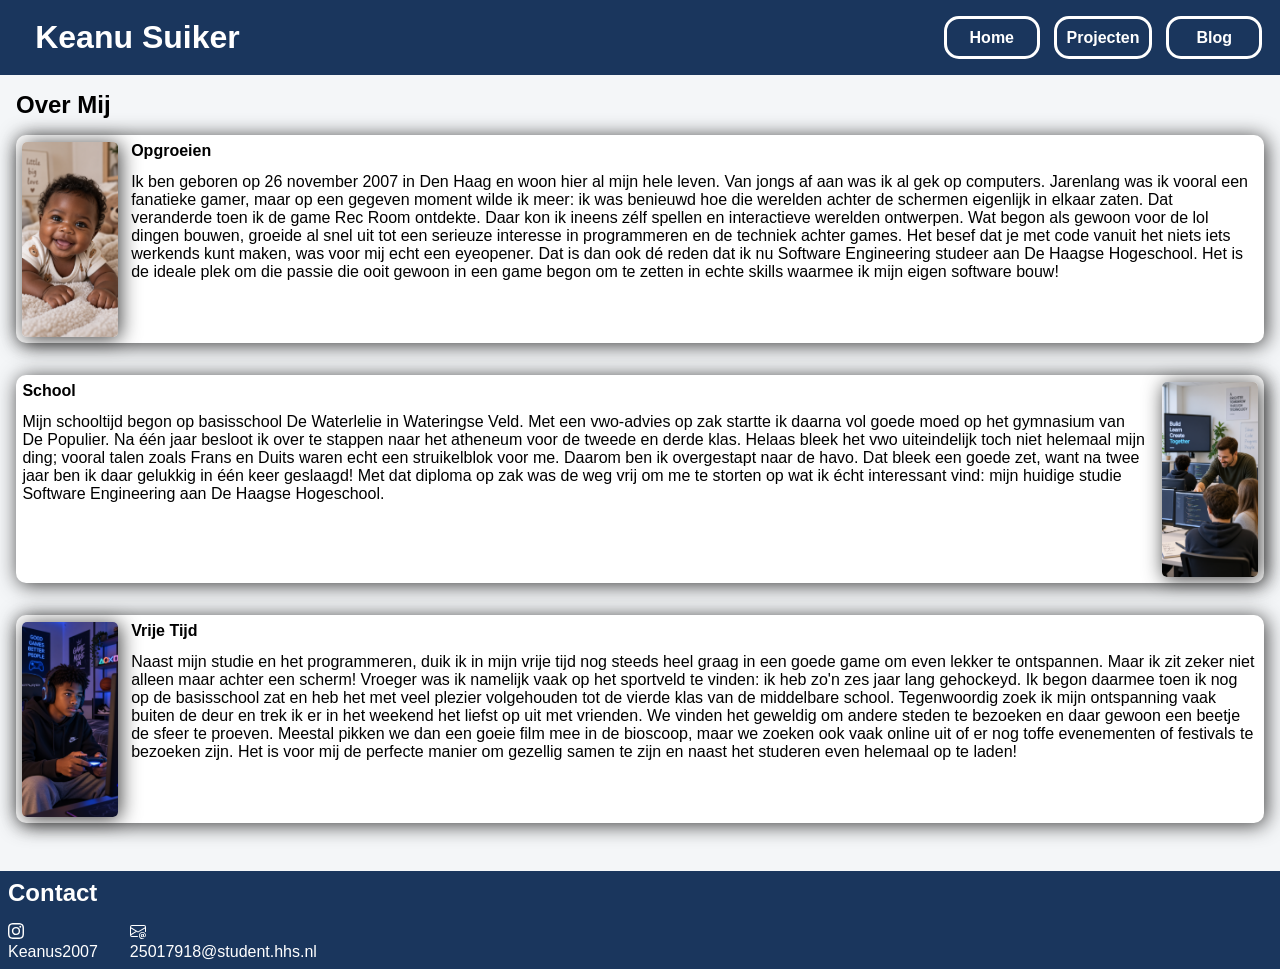
==== index.html @ 600d2376 "Lettertypes weg om prestatie te fixen" ====
<!DOCTYPE html>
<html lang="nl">
<head>
    <meta charset="UTF-8">
    <meta name="viewport" content="width=device-width, initial-scale=1.0">
    <title>WieIsKeanu</title>
    <link rel="icon" type="image/png" href="images/user.png">
    <link rel="stylesheet" href="css/algemeen.css">
    <link rel="stylesheet" href="css/index.css">
</head>
<body>
    
    <header>
        <h1>Keanu Suiker</h1>
        <nav>
            <ul>
                <li><a href="../index.html">Home</a></li>
                <li><a href="../html/projecten.html">Projecten</a></li>
                <li><a href="../html/blog.html">Blog</a></li>
            </ul>
        </nav>
    </header>

    <main>
        <section class="overmij">

                <h2>Over Mij</h2>

            <article class="kop1">

                <img src="images/Babyfoto.png" alt="Foto van baby">

                <div>

                    <h3>
                        Opgroeien
                    </h3>

                    <p>
                        Ik ben geboren op 26 november 2007 in Den Haag en woon hier al mijn hele leven. Van jongs af aan was ik al gek op computers. Jarenlang was ik vooral een fanatieke gamer, maar op een gegeven moment wilde ik meer: ik was benieuwd hoe die werelden achter de schermen eigenlijk in elkaar zaten.

                        Dat veranderde toen ik de game Rec Room ontdekte. Daar kon ik ineens zélf spellen en interactieve werelden ontwerpen. Wat begon als gewoon voor de lol dingen bouwen, groeide al snel uit tot een serieuze interesse in programmeren en de techniek achter games.

                        Het besef dat je met code vanuit het niets iets werkends kunt maken, was voor mij echt een eyeopener. Dat is dan ook dé reden dat ik nu Software Engineering studeer aan De Haagse Hogeschool. Het is de ideale plek om die passie  die ooit gewoon in een game begon om te zetten in echte skills waarmee ik mijn eigen software bouw!
                    </p>

                </div>

            </article>

        

            <article class="kop2">

                <img src="images/ITlesfoto.png" alt="foto van een schoolles">

                <div>
                    <h3> School </h3>

                    <p>
                        Mijn schooltijd begon op basisschool De Waterlelie in Wateringse Veld. Met een vwo-advies op zak startte ik daarna vol goede moed op het gymnasium van De Populier. Na één jaar besloot ik over te stappen naar het atheneum voor de tweede en derde klas. Helaas bleek het vwo uiteindelijk toch niet helemaal mijn ding; vooral talen zoals Frans en Duits waren echt een struikelblok voor me.

                        Daarom ben ik overgestapt naar de havo. Dat bleek een goede zet, want na twee jaar ben ik daar gelukkig in één keer geslaagd! Met dat diploma op zak was de weg vrij om me te storten op wat ik écht interessant vind: mijn huidige studie Software Engineering aan De Haagse Hogeschool.
                    </p>

                </div>

            </article>

            <article class="kop3">

                <img src="images/gamefoto.png" alt="foto van jongen die gamed">

                <div>

                    <h3> Vrije Tijd </h3>

                    <p>
                        Naast mijn studie en het programmeren, duik ik in mijn vrije tijd nog steeds heel graag in een goede game om even lekker te ontspannen. Maar ik zit zeker niet alleen maar achter een scherm! Vroeger was ik namelijk vaak op het sportveld te vinden: ik heb zo'n zes jaar lang gehockeyd. Ik begon daarmee toen ik nog op de basisschool zat en heb het met veel plezier volgehouden tot de vierde klas van de middelbare school.

                        Tegenwoordig zoek ik mijn ontspanning vaak buiten de deur en trek ik er in het weekend het liefst op uit met vrienden. We vinden het geweldig om andere steden te bezoeken en daar gewoon een beetje de sfeer te proeven. Meestal pikken we dan een goeie film mee in de bioscoop, maar we zoeken ook vaak online uit of er nog toffe evenementen of festivals te bezoeken zijn. Het is voor mij de perfecte manier om gezellig samen te zijn en naast het studeren even helemaal op te laden!
                    </p>

                </div>

            </article>
        </section>
    </main>

    <footer>


        <h2 id="contact"> Contact </h2>

        <!-- Social Media icoontjes van bootstrap -->

        <div class="socials">
            <div class="media">
                <a href="https://www.instagram.com/keanus2007/">
                    <svg xmlns="http://www.w3.org/2000/svg" width="16" height="16" fill="currentColor" class="bi bi-instagram" viewBox="0 0 16 16">
                        <path d="M8 0C5.829 0 5.556.01 4.703.048 3.85.088 3.269.222 2.76.42a3.9 3.9 0 0 0-1.417.923A3.9 3.9 0 0 0 .42 2.76C.222 3.268.087 3.85.048 4.7.01 5.555 0 5.827 0 8.001c0 2.172.01 2.444.048 3.297.04.852.174 1.433.372 1.942.205.526.478.972.923 1.417.444.445.89.719 1.416.923.51.198 1.09.333 1.942.372C5.555 15.99 5.827 16 8 16s2.444-.01 3.298-.048c.851-.04 1.434-.174 1.943-.372a3.9 3.9 0 0 0 1.416-.923c.445-.445.718-.891.923-1.417.197-.509.332-1.09.372-1.942C15.99 10.445 16 10.173 16 8s-.01-2.445-.048-3.299c-.04-.851-.175-1.433-.372-1.941a3.9 3.9 0 0 0-.923-1.417A3.9 3.9 0 0 0 13.24.42c-.51-.198-1.092-.333-1.943-.372C10.443.01 10.172 0 7.998 0zm-.717 1.442h.718c2.136 0 2.389.007 3.232.046.78.035 1.204.166 1.486.275.373.145.64.319.92.599s.453.546.598.92c.11.281.24.705.275 1.485.039.843.047 1.096.047 3.231s-.008 2.389-.047 3.232c-.035.78-.166 1.203-.275 1.485a2.5 2.5 0 0 1-.599.919c-.28.28-.546.453-.92.598-.28.11-.704.24-1.485.276-.843.038-1.096.047-3.232.047s-2.39-.009-3.233-.047c-.78-.036-1.203-.166-1.485-.276a2.5 2.5 0 0 1-.92-.598 2.5 2.5 0 0 1-.6-.92c-.109-.281-.24-.705-.275-1.485-.038-.843-.046-1.096-.046-3.233s.008-2.388.046-3.231c.036-.78.166-1.204.276-1.486.145-.373.319-.64.599-.92s.546-.453.92-.598c.282-.11.705-.24 1.485-.276.738-.034 1.024-.044 2.515-.045zm4.988 1.328a.96.96 0 1 0 0 1.92.96.96 0 0 0 0-1.92m-4.27 1.122a4.109 4.109 0 1 0 0 8.217 4.109 4.109 0 0 0 0-8.217m0 1.441a2.667 2.667 0 1 1 0 5.334 2.667 2.667 0 0 1 0-5.334"/>
                    </svg>
                    <p>
                        Keanus2007
                    </p>
                </a>
            </div>

            <div class="media">
                <a href="mailto:25017918@student.hhs.nl">
                    <svg xmlns="http://www.w3.org/2000/svg" width="16" height="16" fill="currentColor" class="bi bi-envelope-at" viewBox="0 0 16 16">
                        <path d="M2 2a2 2 0 0 0-2 2v8.01A2 2 0 0 0 2 14h5.5a.5.5 0 0 0 0-1H2a1 1 0 0 1-.966-.741l5.64-3.471L8 9.583l7-4.2V8.5a.5.5 0 0 0 1 0V4a2 2 0 0 0-2-2zm3.708 6.208L1 11.105V5.383zM1 4.217V4a1 1 0 0 1 1-1h12a1 1 0 0 1 1 1v.217l-7 4.2z"/>
                        <path d="M14.247 14.269c1.01 0 1.587-.857 1.587-2.025v-.21C15.834 10.43 14.64 9 12.52 9h-.035C10.42 9 9 10.36 9 12.432v.214C9 14.82 10.438 16 12.358 16h.044c.594 0 1.018-.074 1.237-.175v-.73c-.245.11-.673.18-1.18.18h-.044c-1.334 0-2.571-.788-2.571-2.655v-.157c0-1.657 1.058-2.724 2.64-2.724h.04c1.535 0 2.484 1.05 2.484 2.326v.118c0 .975-.324 1.39-.639 1.39-.232 0-.41-.148-.41-.42v-2.19h-.906v.569h-.03c-.084-.298-.368-.63-.954-.63-.778 0-1.259.555-1.259 1.4v.528c0 .892.49 1.434 1.26 1.434.471 0 .896-.227 1.014-.643h.043c.118.42.617.648 1.12.648m-2.453-1.588v-.227c0-.546.227-.791.573-.791.297 0 .572.192.572.708v.367c0 .573-.253.744-.564.744-.354 0-.581-.215-.581-.8Z"/>
                    </svg>
                    <p>
                        25017918@student.hhs.nl
                    </p>
                </a>
            </div>
        </div>

    </footer>

</body>
</html>
---- css/algemeen.css ----
h1{
    font-family: Arial, Helvetica, sans-serif;
}

h2{
    font-family: Arial, Helvetica, sans-serif;
    font-size: 1.5rem;
    margin: 0;
    margin-bottom: 1rem;
}

h3{
    font-family: Arial, Helvetica, sans-serif;
    font-weight: normal;
    font-size: medium;
}

h4{
    font-family: Arial, Helvetica, sans-serif;
}

p{
    font-family: Arial, Helvetica, sans-serif;
}

a{
    text-decoration: none;
    color: white;
}

html, body {
    margin: 0;
    min-height: 100%;
}

body {
    display: flex;
    flex-direction: column;
    min-height: 100vh;
    background-color: #F4F6F8;
}

main {
    flex: 1;
}

footer{
    background-color: #1A365D;
    padding: .5rem;
    margin: 0;
}


header{
    background-color: #1A365D;
    display: flex;
    justify-content: space-between;
    align-items: center;
    padding: 0 1rem;
    position: sticky;
    top: 0;
}

header h1{
    color: white;
    margin: 1.2rem;
}

nav{
    display: inline-block;
}

nav ul{
    list-style: none;
    display: flex;
    flex-wrap: wrap;
    gap: .9rem;
    width: 20rem;
}

nav li{
    border-style: solid;
    padding: .6rem;
    border-color: white;
    border-radius: 15px;
    flex-basis: 4.4rem;
    text-align: center;
}

nav li:hover{
    background-color: white;

}

nav li:hover a {
    color: #1A365D; 
}

nav a{
    font-family: Arial, Helvetica, sans-serif;
    font-weight: bold;
    color: white;
}

#contact{
    margin: 0;
    color: white;
}

.socials{
    display: flex;
    gap: 2rem;
}

.socials p{
    margin: 0;
}

.media{
    margin-top: 1rem;
    color: white;
}

@media (max-width: 600px) {
    header {
        flex-direction: column; 
        text-align: center;
    }

    header h1 {
        margin: 15px 0; 
    }

    nav ul {
        margin-left: 0; 
        padding: 0;
        justify-content: center;
    }

    footer{
        flex-direction: column;
        text-align: center;
        align-items: center;
    }

    .socials{
        justify-content: center;
    }

    .projectkaart{
        max-width: 100%;
    }

    .blogkaart {
        max-width: 100%;
    }
}
---- css/index.css ----
.overmij h3 {
    font-family: Arial, Helvetica, sans-serif;
    font-weight: bold;

}

.overmij{
    padding: 1rem;
}

.kop1{
    display: flex;
    background-color: #FFFFFF;
    border-radius: 10px;
    margin-bottom: 2rem;
    box-shadow: 2px 2px 20px rgb(60, 60, 60);
    min-height: 13rem;
}

.kop1 img{
    max-width: 6rem;
    margin: .4rem;
    box-shadow: 2px 2px 20px rgb(60, 60, 60);
    border-radius: 5px;
}

.kop1 h3{
    padding: .4rem;
    margin: 0;
}

.kop1 p{
    padding: .4rem;
    margin: 0;
}

.kop2{
    display: flex;
    flex-direction: row-reverse;
    background-color: #FFFFFF;
    border-radius: 10px;
    margin-bottom: 2rem;
    box-shadow: 2px 2px 20px rgb(60, 60, 60);
    min-height: 13rem;
}

.kop2 img{
    max-width: 6rem;
    margin: .4rem;
    box-shadow: 2px 2px 20px rgb(60, 60, 60);
    border-radius: 5px;
}

.kop2 h3{
    padding: .4rem;
    margin: 0;
}

.kop2 p{
    padding: .4rem;
    margin: 0;
}

.kop3{
    display: flex;
    background-color: #FFFFFF;
    border-radius: 10px;
    margin-bottom: 2rem;
    box-shadow: 2px 2px 20px rgb(60, 60, 60);
    min-height: 13rem;
}

.kop3 img{
    max-width: 6rem;
    margin: .4rem;
    box-shadow: 2px 2px 20px rgb(60, 60, 60);
    border-radius: 5px;
}

.kop3 h3{
    padding: .4rem;
    margin: 0;
}

.kop3 p{
    padding: .4rem;
    margin: 0;
}
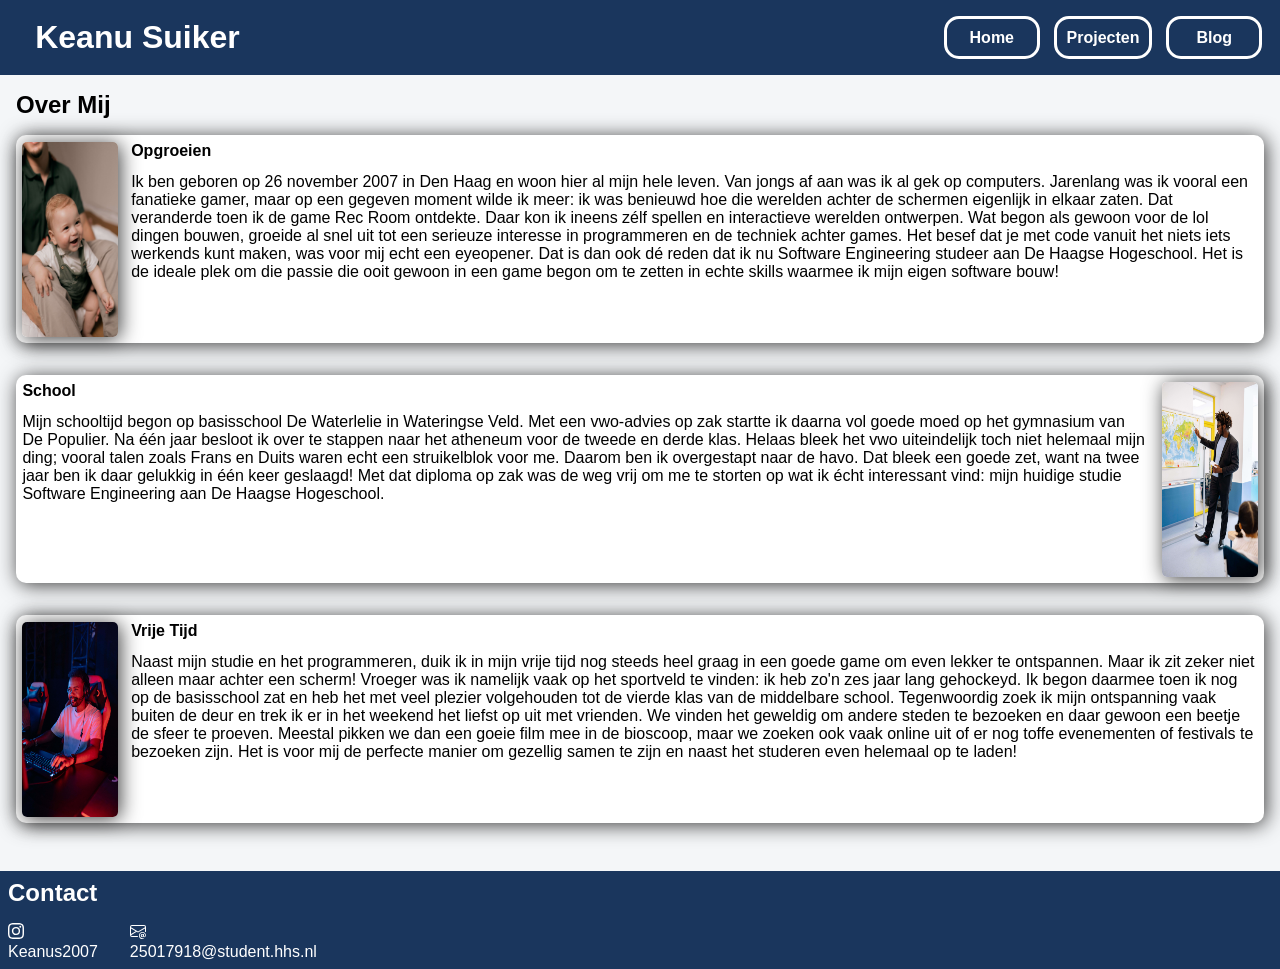
==== commit 8715ccfc: "optimizen images homepagina" ====
--- a/index.html
+++ b/index.html
@@ -28,7 +28,7 @@
 
             <article class="kop1">
 
-                <img src="images/Babyfoto.png" alt="Foto van baby">
+                <img src="images/Babyfoto.jpg" alt="Foto van baby">
 
                 <div>
 
@@ -52,7 +52,7 @@
 
             <article class="kop2">
 
-                <img src="images/ITlesfoto.png" alt="foto van een schoolles">
+                <img src="images/ITlesfoto.jpg" alt="foto van een schoolles">
 
                 <div>
                     <h3> School </h3>
@@ -69,7 +69,7 @@
 
             <article class="kop3">
 
-                <img src="images/gamefoto.png" alt="foto van jongen die gamed">
+                <img src="images/gamefoto.jpg" alt="foto van jongen die gamed">
 
                 <div>
 
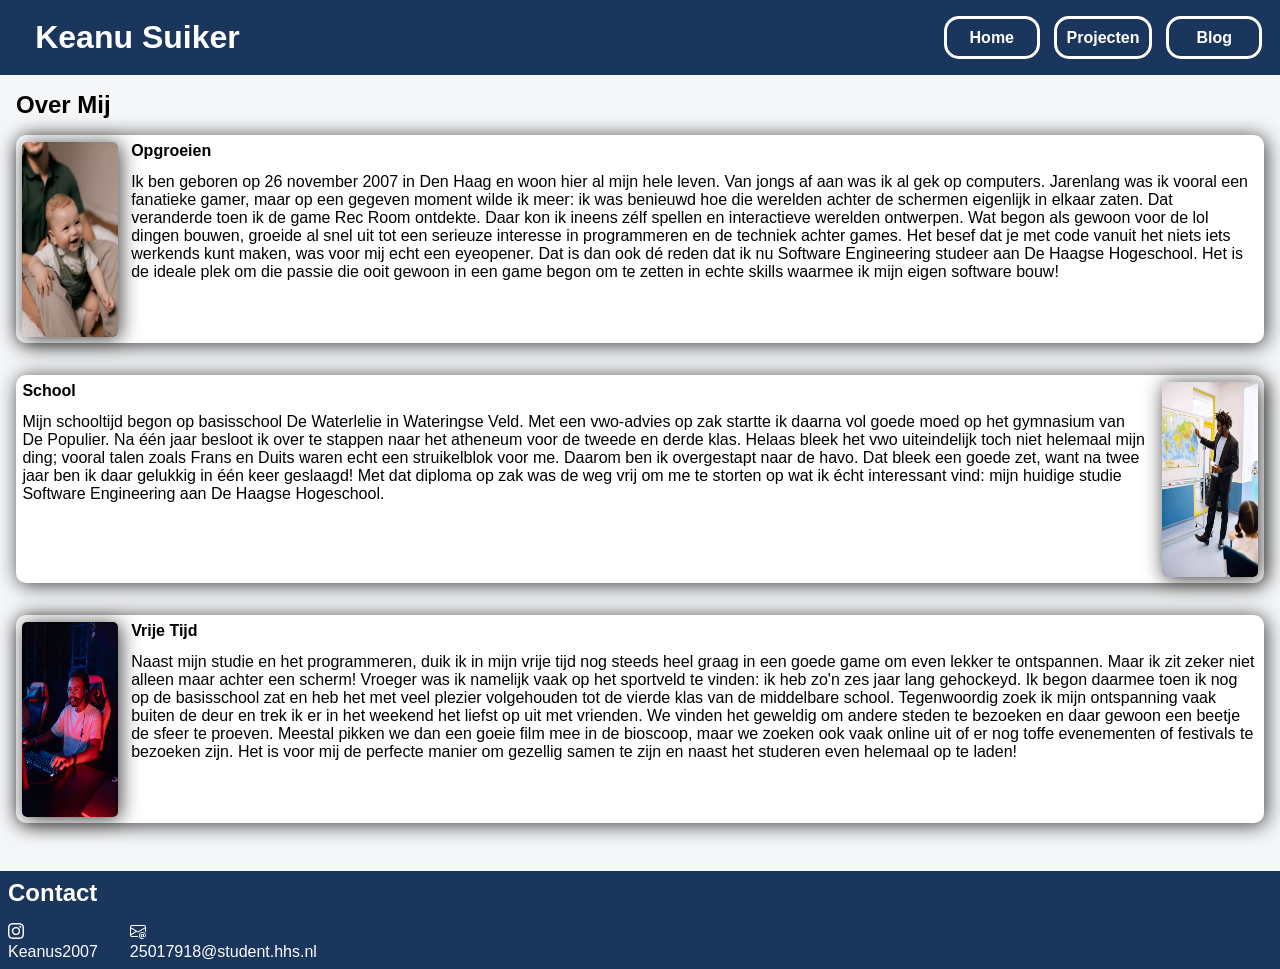
==== commit 86554792: "tja weer gedoe met die fotos" ====
--- a/index.html
+++ b/index.html
@@ -28,7 +28,7 @@
 
             <article class="kop1">
 
-                <img src="images/Babyfoto.jpg" alt="Foto van baby">
+                <img src="images/Babyfoto.webp" alt="Foto van baby">
 
                 <div>
 
@@ -52,7 +52,7 @@
 
             <article class="kop2">
 
-                <img src="images/ITlesfoto.jpg" alt="foto van een schoolles">
+                <img src="images/ITlesfoto.webp" alt="foto van een schoolles">
 
                 <div>
                     <h3> School </h3>
@@ -69,7 +69,7 @@
 
             <article class="kop3">
 
-                <img src="images/gamefoto.jpg" alt="foto van jongen die gamed">
+                <img src="images/gamefoto.webp" alt="foto van jongen die gamed">
 
                 <div>
 
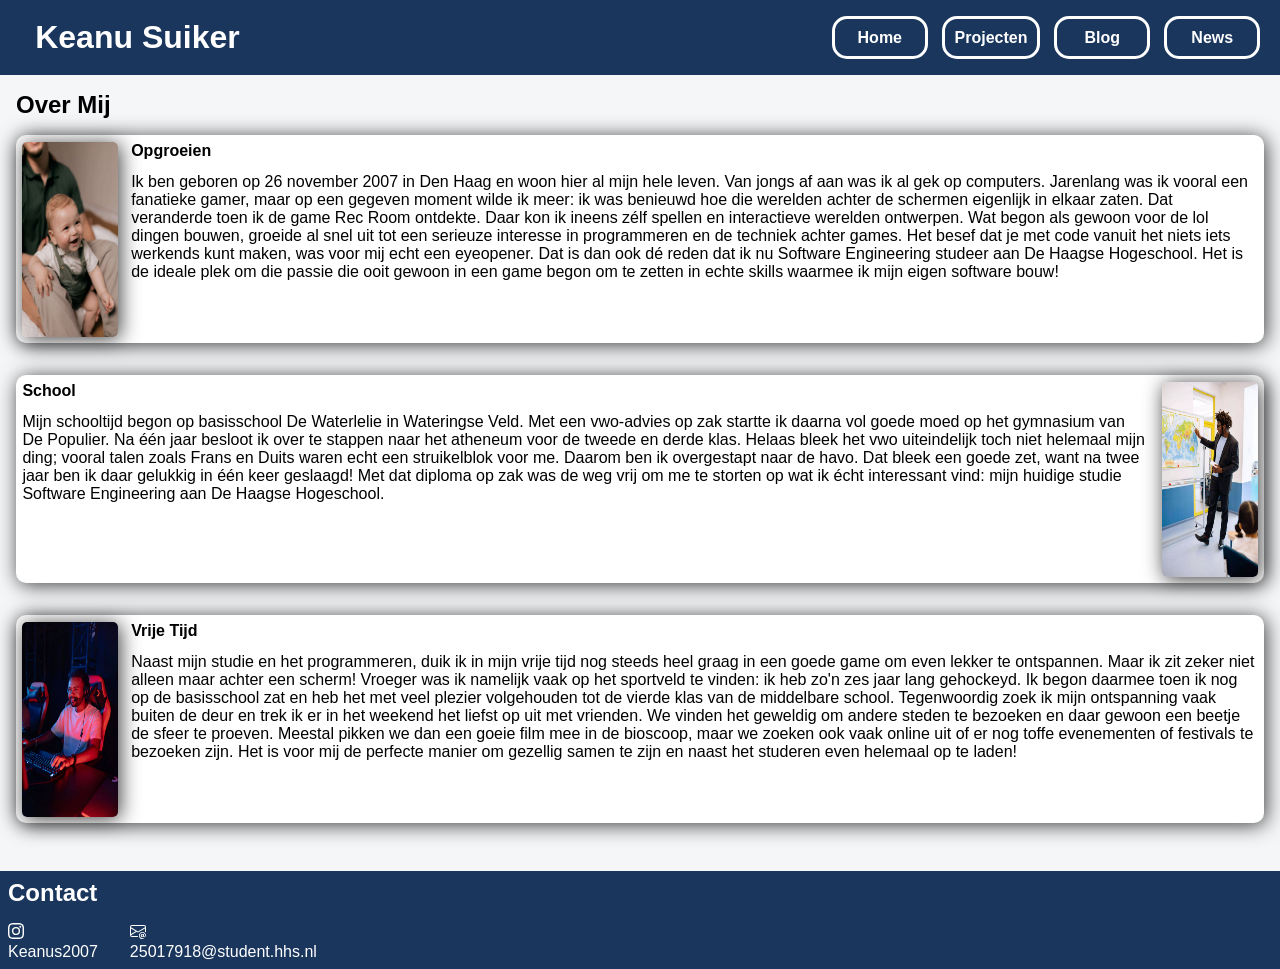
==== commit 6939822c: "space news api toegevoegd" ====
--- a/index.html
+++ b/index.html
@@ -4,7 +4,6 @@
     <meta charset="UTF-8">
     <meta name="viewport" content="width=device-width, initial-scale=1.0">
     <title>WieIsKeanu</title>
-    <link rel="icon" type="image/png" href="images/user.png">
     <link rel="stylesheet" href="css/algemeen.css">
     <link rel="stylesheet" href="css/index.css">
 </head>
@@ -14,9 +13,10 @@
         <h1>Keanu Suiker</h1>
         <nav>
             <ul>
-                <li><a href="../index.html">Home</a></li>
-                <li><a href="../html/projecten.html">Projecten</a></li>
-                <li><a href="../html/blog.html">Blog</a></li>
+                <li><a href="index.html">Home</a></li>
+                <li><a href="./html/projecten.html">Projecten</a></li>
+                <li><a href="./html/blog.html">Blog</a></li>
+                <li><a href="./html/news.html">News</a></li>
             </ul>
         </nav>
     </header>
--- a/css/algemeen.css
+++ b/css/algemeen.css
@@ -75,7 +75,8 @@
     display: flex;
     flex-wrap: wrap;
     gap: .9rem;
-    width: 20rem;
+    min-width: 27rem;
+    max-width: 28rem;
 }
 
 nav li{
@@ -85,6 +86,7 @@
     border-radius: 15px;
     flex-basis: 4.4rem;
     text-align: center;
+    max-height: 1.5rem;
 }
 
 nav li:hover{
@@ -121,7 +123,7 @@
     color: white;
 }
 
-@media (max-width: 600px) {
+@media (max-width: 650px) {
     header {
         flex-direction: column; 
         text-align: center;
@@ -131,10 +133,17 @@
         margin: 15px 0; 
     }
 
+    nav{
+        min-height: 10rem;
+    }
+
     nav ul {
         margin-left: 0; 
         padding: 0;
         justify-content: center;
+        flex-wrap: wrap;
+        min-height: 10rem;
+        min-width: 7rem;
     }
 
     footer{
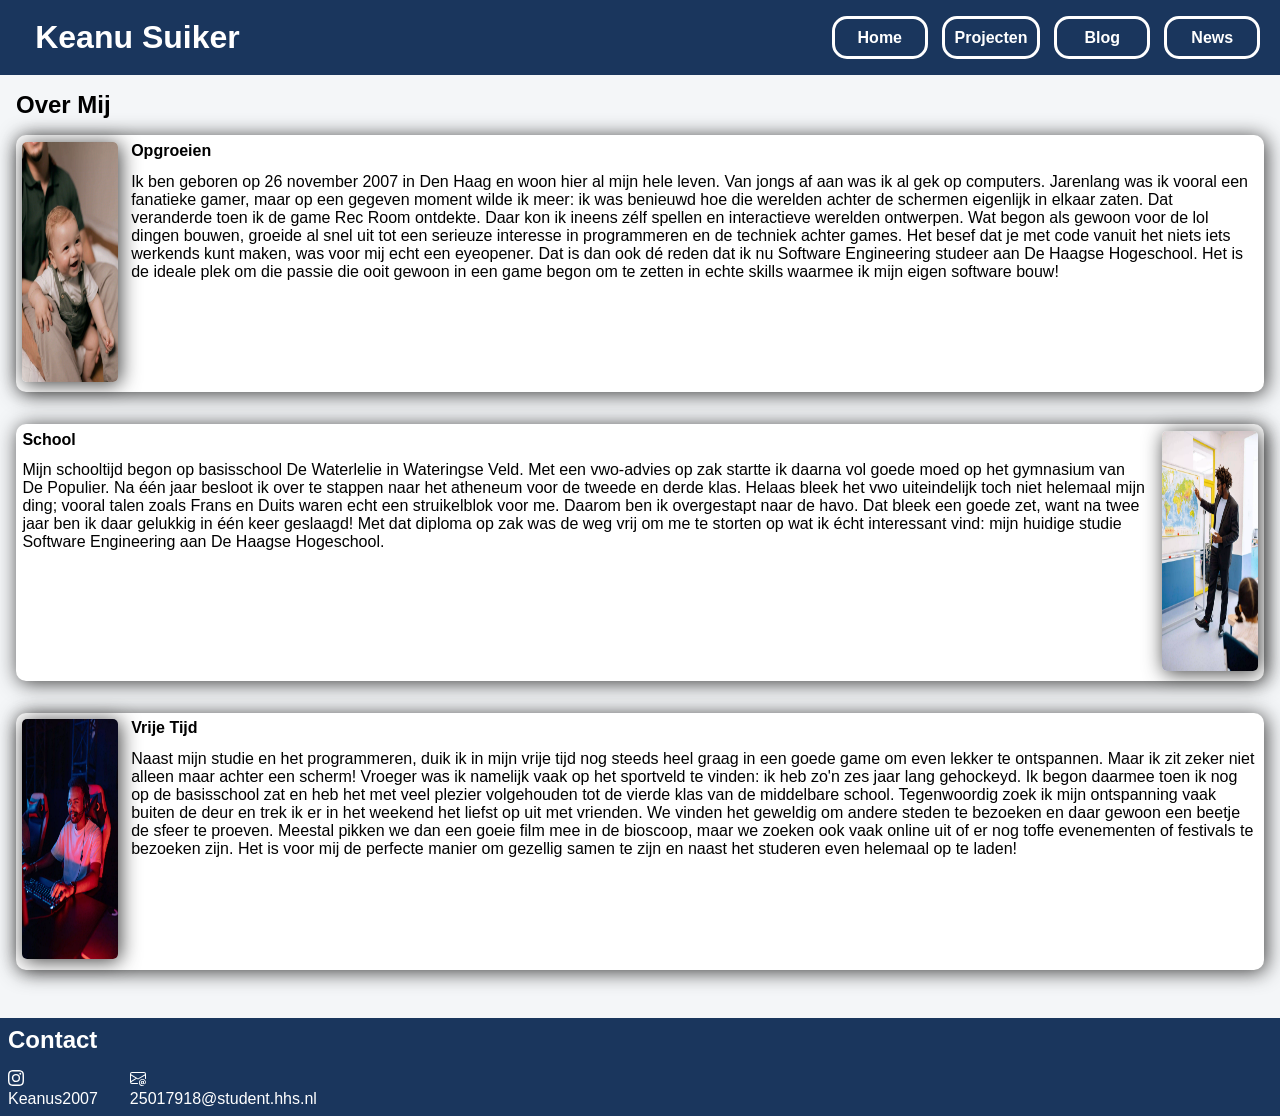
==== commit fca61355: "Projecten filters toegevoegd en images op home beter responsive" ====
--- a/index.html
+++ b/index.html
@@ -28,7 +28,9 @@
 
             <article class="kop1">
 
-                <img src="images/Babyfoto.webp" alt="Foto van baby">
+                <div id="kopimg">
+                    <img src="images/Babyfoto.webp" alt="Foto van baby">
+                </div>
 
                 <div>
 
@@ -52,7 +54,9 @@
 
             <article class="kop2">
 
-                <img src="images/ITlesfoto.webp" alt="foto van een schoolles">
+                <div id="kopimg">
+                    <img src="images/ITlesfoto.webp" alt="foto van een schoolles">
+                </div>
 
                 <div>
                     <h3> School </h3>
@@ -69,7 +73,9 @@
 
             <article class="kop3">
 
-                <img src="images/gamefoto.webp" alt="foto van jongen die gamed">
+                <div id="kopimg">
+                    <img src="images/gamefoto.webp" alt="foto van jongen die gamed">
+                </div>
 
                 <div>
 
--- a/css/algemeen.css
+++ b/css/algemeen.css
@@ -123,10 +123,11 @@
     color: white;
 }
 
-@media (max-width: 650px) {
+@media (max-width: 750px) {
     header {
         flex-direction: column; 
         text-align: center;
+        max-height: 12rem;
     }
 
     header h1 {
@@ -142,8 +143,9 @@
         padding: 0;
         justify-content: center;
         flex-wrap: wrap;
-        min-height: 10rem;
+        min-height: 6rem;
         min-width: 7rem;
+        row-gap: none;
     }
 
     footer{
@@ -163,4 +165,17 @@
     .blogkaart {
         max-width: 100%;
     }
+
+    #kopimg{
+        display: flex;
+        flex-direction: column;
+        justify-content: center;
+    }
+
+    .filters {
+        flex-direction: column;
+        gap: 1rem;
+        padding: 1rem;
+        max-width: 90%;
+    }
 }
--- a/css/index.css
+++ b/css/index.css
@@ -22,6 +22,8 @@
     margin: .4rem;
     box-shadow: 2px 2px 20px rgb(60, 60, 60);
     border-radius: 5px;
+    min-height: 15rem;
+    max-height: 30rem;
 }
 
 .kop1 h3{
@@ -49,6 +51,8 @@
     margin: .4rem;
     box-shadow: 2px 2px 20px rgb(60, 60, 60);
     border-radius: 5px;
+    min-height: 15rem;
+    max-height: 30rem;
 }
 
 .kop2 h3{
@@ -75,6 +79,8 @@
     margin: .4rem;
     box-shadow: 2px 2px 20px rgb(60, 60, 60);
     border-radius: 5px;
+    min-height: 15rem;
+    max-height: 30rem;
 }
 
 .kop3 h3{
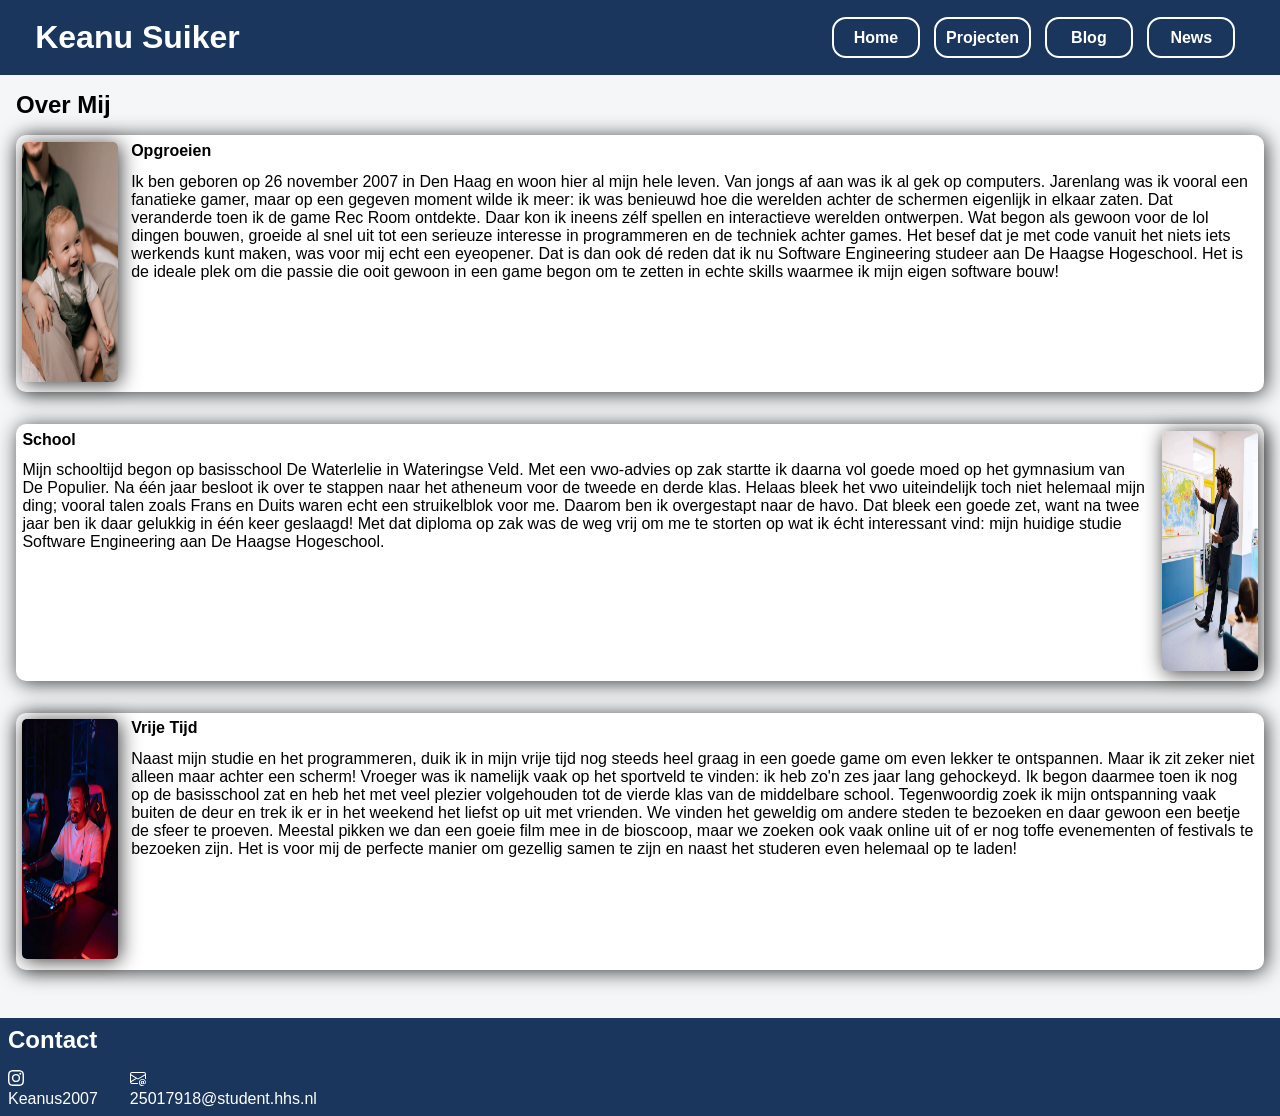
==== commit 672cd4d3: "kleine navigatie improvments" ====
--- a/index.html
+++ b/index.html
@@ -4,19 +4,20 @@
     <meta charset="UTF-8">
     <meta name="viewport" content="width=device-width, initial-scale=1.0">
     <title>WieIsKeanu</title>
+    <link rel="icon" type="image/png" href="./images/user.png">
     <link rel="stylesheet" href="css/algemeen.css">
     <link rel="stylesheet" href="css/index.css">
 </head>
 <body>
     
     <header>
-        <h1>Keanu Suiker</h1>
+        <h1><a href="index.html">Keanu Suiker</a></h1>
         <nav>
             <ul>
-                <li><a href="index.html">Home</a></li>
-                <li><a href="./html/projecten.html">Projecten</a></li>
-                <li><a href="./html/blog.html">Blog</a></li>
-                <li><a href="./html/news.html">News</a></li>
+                <li><button onclick="window.location.href='index.html'">Home</button></li>
+                <li><button onclick="window.location.href='./html/projecten.html'">Projecten</button></li>
+                <li><button onclick="window.location.href='./html/blog.html'">Blog</button></li>
+                <li><button onclick="window.location.href='./html/news.html'">News</button></li>
             </ul>
         </nav>
     </header>
--- a/css/algemeen.css
+++ b/css/algemeen.css
@@ -79,29 +79,28 @@
     max-width: 28rem;
 }
 
-nav li{
-    border-style: solid;
-    padding: .6rem;
-    border-color: white;
-    border-radius: 15px;
-    flex-basis: 4.4rem;
-    text-align: center;
-    max-height: 1.5rem;
+nav li {
+    flex-basis: 5.5rem;
+    display: flex;
 }
 
-nav li:hover{
+nav button:hover {
     background-color: white;
-
+    color: #1A365D;
 }
 
-nav li:hover a {
-    color: #1A365D; 
-}
-
-nav a{
+nav button {
+    width: 100%;
+    background-color: transparent;
+    border: 2px solid white;
+    border-radius: 14px;
+    padding: 0.6rem; 
+    cursor: pointer;
     font-family: Arial, Helvetica, sans-serif;
     font-weight: bold;
     color: white;
+    font-size: 1rem;
+    text-align: center;
 }
 
 #contact{
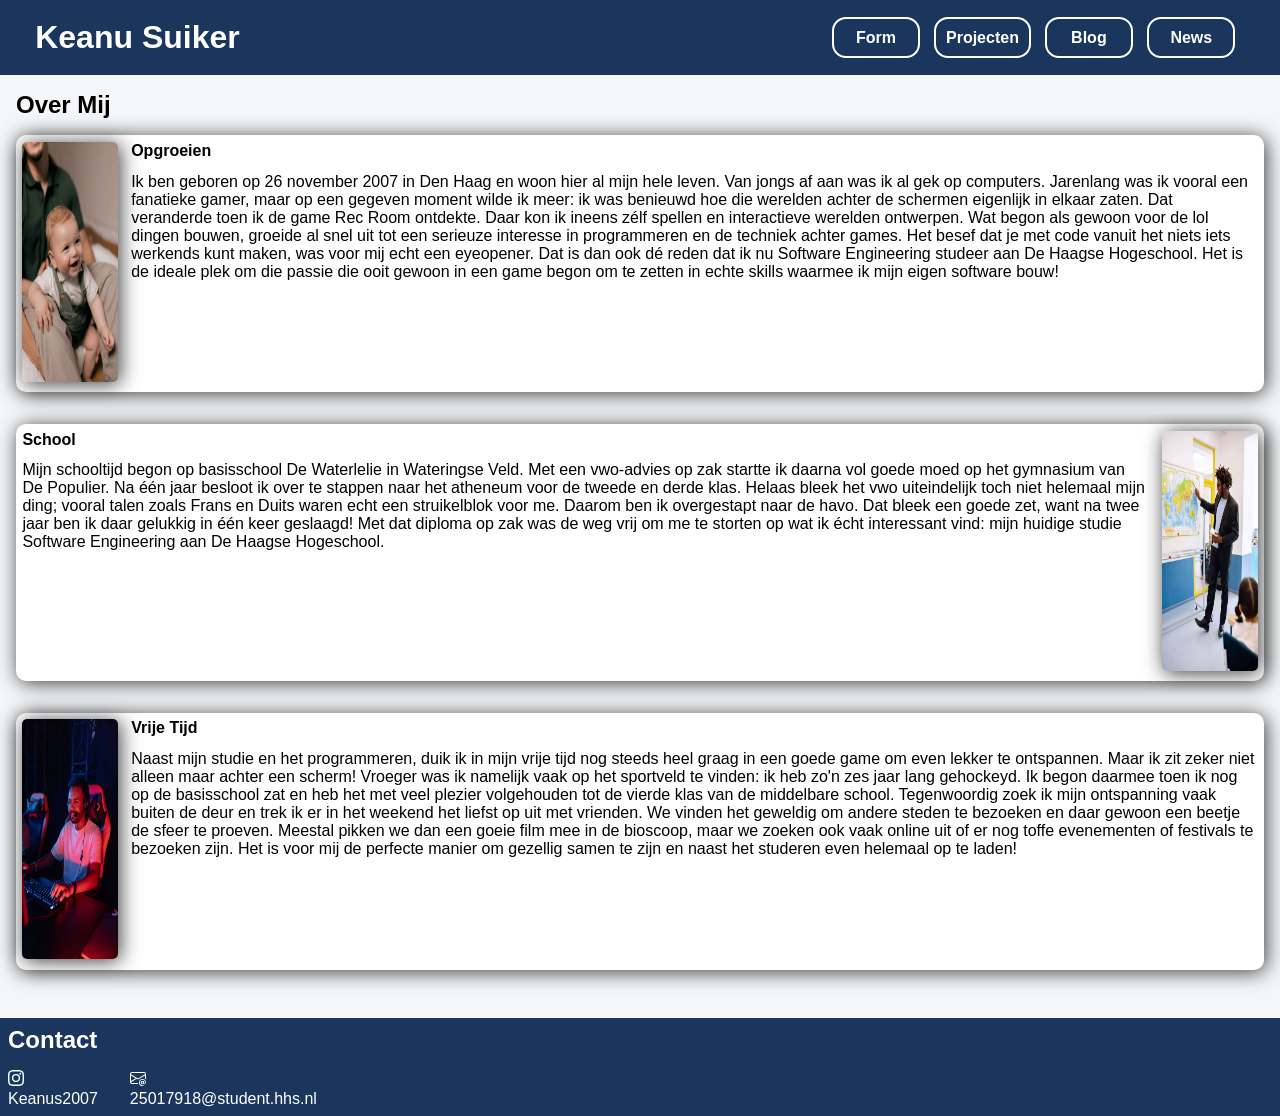
==== commit ba4c220f: "Form validatie gemaakt en de form zelf" ====
--- a/index.html
+++ b/index.html
@@ -14,7 +14,7 @@
         <h1><a href="index.html">Keanu Suiker</a></h1>
         <nav>
             <ul>
-                <li><button onclick="window.location.href='index.html'">Home</button></li>
+                <li><button onclick="window.location.href='./html/form.html'">Form</button></li>
                 <li><button onclick="window.location.href='./html/projecten.html'">Projecten</button></li>
                 <li><button onclick="window.location.href='./html/blog.html'">Blog</button></li>
                 <li><button onclick="window.location.href='./html/news.html'">News</button></li>
@@ -100,31 +100,30 @@
         <h2 id="contact"> Contact </h2>
 
         <!-- Social Media icoontjes van bootstrap -->
+            <div class="socials">
+                <div class="media">
+                    <a href="https://www.instagram.com/keanus2007/">
+                        <svg xmlns="http://www.w3.org/2000/svg" width="16" height="16" fill="currentColor" class="bi bi-instagram" viewBox="0 0 16 16">
+                            <path d="M8 0C5.829 0 5.556.01 4.703.048 3.85.088 3.269.222 2.76.42a3.9 3.9 0 0 0-1.417.923A3.9 3.9 0 0 0 .42 2.76C.222 3.268.087 3.85.048 4.7.01 5.555 0 5.827 0 8.001c0 2.172.01 2.444.048 3.297.04.852.174 1.433.372 1.942.205.526.478.972.923 1.417.444.445.89.719 1.416.923.51.198 1.09.333 1.942.372C5.555 15.99 5.827 16 8 16s2.444-.01 3.298-.048c.851-.04 1.434-.174 1.943-.372a3.9 3.9 0 0 0 1.416-.923c.445-.445.718-.891.923-1.417.197-.509.332-1.09.372-1.942C15.99 10.445 16 10.173 16 8s-.01-2.445-.048-3.299c-.04-.851-.175-1.433-.372-1.941a3.9 3.9 0 0 0-.923-1.417A3.9 3.9 0 0 0 13.24.42c-.51-.198-1.092-.333-1.943-.372C10.443.01 10.172 0 7.998 0zm-.717 1.442h.718c2.136 0 2.389.007 3.232.046.78.035 1.204.166 1.486.275.373.145.64.319.92.599s.453.546.598.92c.11.281.24.705.275 1.485.039.843.047 1.096.047 3.231s-.008 2.389-.047 3.232c-.035.78-.166 1.203-.275 1.485a2.5 2.5 0 0 1-.599.919c-.28.28-.546.453-.92.598-.28.11-.704.24-1.485.276-.843.038-1.096.047-3.232.047s-2.39-.009-3.233-.047c-.78-.036-1.203-.166-1.485-.276a2.5 2.5 0 0 1-.92-.598 2.5 2.5 0 0 1-.6-.92c-.109-.281-.24-.705-.275-1.485-.038-.843-.046-1.096-.046-3.233s.008-2.388.046-3.231c.036-.78.166-1.204.276-1.486.145-.373.319-.64.599-.92s.546-.453.92-.598c.282-.11.705-.24 1.485-.276.738-.034 1.024-.044 2.515-.045zm4.988 1.328a.96.96 0 1 0 0 1.92.96.96 0 0 0 0-1.92m-4.27 1.122a4.109 4.109 0 1 0 0 8.217 4.109 4.109 0 0 0 0-8.217m0 1.441a2.667 2.667 0 1 1 0 5.334 2.667 2.667 0 0 1 0-5.334"/>
+                        </svg>
+                        <p>
+                            Keanus2007
+                        </p>
+                    </a>
+                </div>
 
-        <div class="socials">
-            <div class="media">
-                <a href="https://www.instagram.com/keanus2007/">
-                    <svg xmlns="http://www.w3.org/2000/svg" width="16" height="16" fill="currentColor" class="bi bi-instagram" viewBox="0 0 16 16">
-                        <path d="M8 0C5.829 0 5.556.01 4.703.048 3.85.088 3.269.222 2.76.42a3.9 3.9 0 0 0-1.417.923A3.9 3.9 0 0 0 .42 2.76C.222 3.268.087 3.85.048 4.7.01 5.555 0 5.827 0 8.001c0 2.172.01 2.444.048 3.297.04.852.174 1.433.372 1.942.205.526.478.972.923 1.417.444.445.89.719 1.416.923.51.198 1.09.333 1.942.372C5.555 15.99 5.827 16 8 16s2.444-.01 3.298-.048c.851-.04 1.434-.174 1.943-.372a3.9 3.9 0 0 0 1.416-.923c.445-.445.718-.891.923-1.417.197-.509.332-1.09.372-1.942C15.99 10.445 16 10.173 16 8s-.01-2.445-.048-3.299c-.04-.851-.175-1.433-.372-1.941a3.9 3.9 0 0 0-.923-1.417A3.9 3.9 0 0 0 13.24.42c-.51-.198-1.092-.333-1.943-.372C10.443.01 10.172 0 7.998 0zm-.717 1.442h.718c2.136 0 2.389.007 3.232.046.78.035 1.204.166 1.486.275.373.145.64.319.92.599s.453.546.598.92c.11.281.24.705.275 1.485.039.843.047 1.096.047 3.231s-.008 2.389-.047 3.232c-.035.78-.166 1.203-.275 1.485a2.5 2.5 0 0 1-.599.919c-.28.28-.546.453-.92.598-.28.11-.704.24-1.485.276-.843.038-1.096.047-3.232.047s-2.39-.009-3.233-.047c-.78-.036-1.203-.166-1.485-.276a2.5 2.5 0 0 1-.92-.598 2.5 2.5 0 0 1-.6-.92c-.109-.281-.24-.705-.275-1.485-.038-.843-.046-1.096-.046-3.233s.008-2.388.046-3.231c.036-.78.166-1.204.276-1.486.145-.373.319-.64.599-.92s.546-.453.92-.598c.282-.11.705-.24 1.485-.276.738-.034 1.024-.044 2.515-.045zm4.988 1.328a.96.96 0 1 0 0 1.92.96.96 0 0 0 0-1.92m-4.27 1.122a4.109 4.109 0 1 0 0 8.217 4.109 4.109 0 0 0 0-8.217m0 1.441a2.667 2.667 0 1 1 0 5.334 2.667 2.667 0 0 1 0-5.334"/>
-                    </svg>
-                    <p>
-                        Keanus2007
-                    </p>
-                </a>
+                <div class="media">
+                    <a href="mailto:25017918@student.hhs.nl">
+                        <svg xmlns="http://www.w3.org/2000/svg" width="16" height="16" fill="currentColor" class="bi bi-envelope-at" viewBox="0 0 16 16">
+                            <path d="M2 2a2 2 0 0 0-2 2v8.01A2 2 0 0 0 2 14h5.5a.5.5 0 0 0 0-1H2a1 1 0 0 1-.966-.741l5.64-3.471L8 9.583l7-4.2V8.5a.5.5 0 0 0 1 0V4a2 2 0 0 0-2-2zm3.708 6.208L1 11.105V5.383zM1 4.217V4a1 1 0 0 1 1-1h12a1 1 0 0 1 1 1v.217l-7 4.2z"/>
+                            <path d="M14.247 14.269c1.01 0 1.587-.857 1.587-2.025v-.21C15.834 10.43 14.64 9 12.52 9h-.035C10.42 9 9 10.36 9 12.432v.214C9 14.82 10.438 16 12.358 16h.044c.594 0 1.018-.074 1.237-.175v-.73c-.245.11-.673.18-1.18.18h-.044c-1.334 0-2.571-.788-2.571-2.655v-.157c0-1.657 1.058-2.724 2.64-2.724h.04c1.535 0 2.484 1.05 2.484 2.326v.118c0 .975-.324 1.39-.639 1.39-.232 0-.41-.148-.41-.42v-2.19h-.906v.569h-.03c-.084-.298-.368-.63-.954-.63-.778 0-1.259.555-1.259 1.4v.528c0 .892.49 1.434 1.26 1.434.471 0 .896-.227 1.014-.643h.043c.118.42.617.648 1.12.648m-2.453-1.588v-.227c0-.546.227-.791.573-.791.297 0 .572.192.572.708v.367c0 .573-.253.744-.564.744-.354 0-.581-.215-.581-.8Z"/>
+                        </svg>
+                        <p>
+                            25017918@student.hhs.nl
+                        </p>
+                    </a>
+                </div>
             </div>
-
-            <div class="media">
-                <a href="mailto:25017918@student.hhs.nl">
-                    <svg xmlns="http://www.w3.org/2000/svg" width="16" height="16" fill="currentColor" class="bi bi-envelope-at" viewBox="0 0 16 16">
-                        <path d="M2 2a2 2 0 0 0-2 2v8.01A2 2 0 0 0 2 14h5.5a.5.5 0 0 0 0-1H2a1 1 0 0 1-.966-.741l5.64-3.471L8 9.583l7-4.2V8.5a.5.5 0 0 0 1 0V4a2 2 0 0 0-2-2zm3.708 6.208L1 11.105V5.383zM1 4.217V4a1 1 0 0 1 1-1h12a1 1 0 0 1 1 1v.217l-7 4.2z"/>
-                        <path d="M14.247 14.269c1.01 0 1.587-.857 1.587-2.025v-.21C15.834 10.43 14.64 9 12.52 9h-.035C10.42 9 9 10.36 9 12.432v.214C9 14.82 10.438 16 12.358 16h.044c.594 0 1.018-.074 1.237-.175v-.73c-.245.11-.673.18-1.18.18h-.044c-1.334 0-2.571-.788-2.571-2.655v-.157c0-1.657 1.058-2.724 2.64-2.724h.04c1.535 0 2.484 1.05 2.484 2.326v.118c0 .975-.324 1.39-.639 1.39-.232 0-.41-.148-.41-.42v-2.19h-.906v.569h-.03c-.084-.298-.368-.63-.954-.63-.778 0-1.259.555-1.259 1.4v.528c0 .892.49 1.434 1.26 1.434.471 0 .896-.227 1.014-.643h.043c.118.42.617.648 1.12.648m-2.453-1.588v-.227c0-.546.227-.791.573-.791.297 0 .572.192.572.708v.367c0 .573-.253.744-.564.744-.354 0-.581-.215-.581-.8Z"/>
-                    </svg>
-                    <p>
-                        25017918@student.hhs.nl
-                    </p>
-                </a>
-            </div>
-        </div>
 
     </footer>
 
